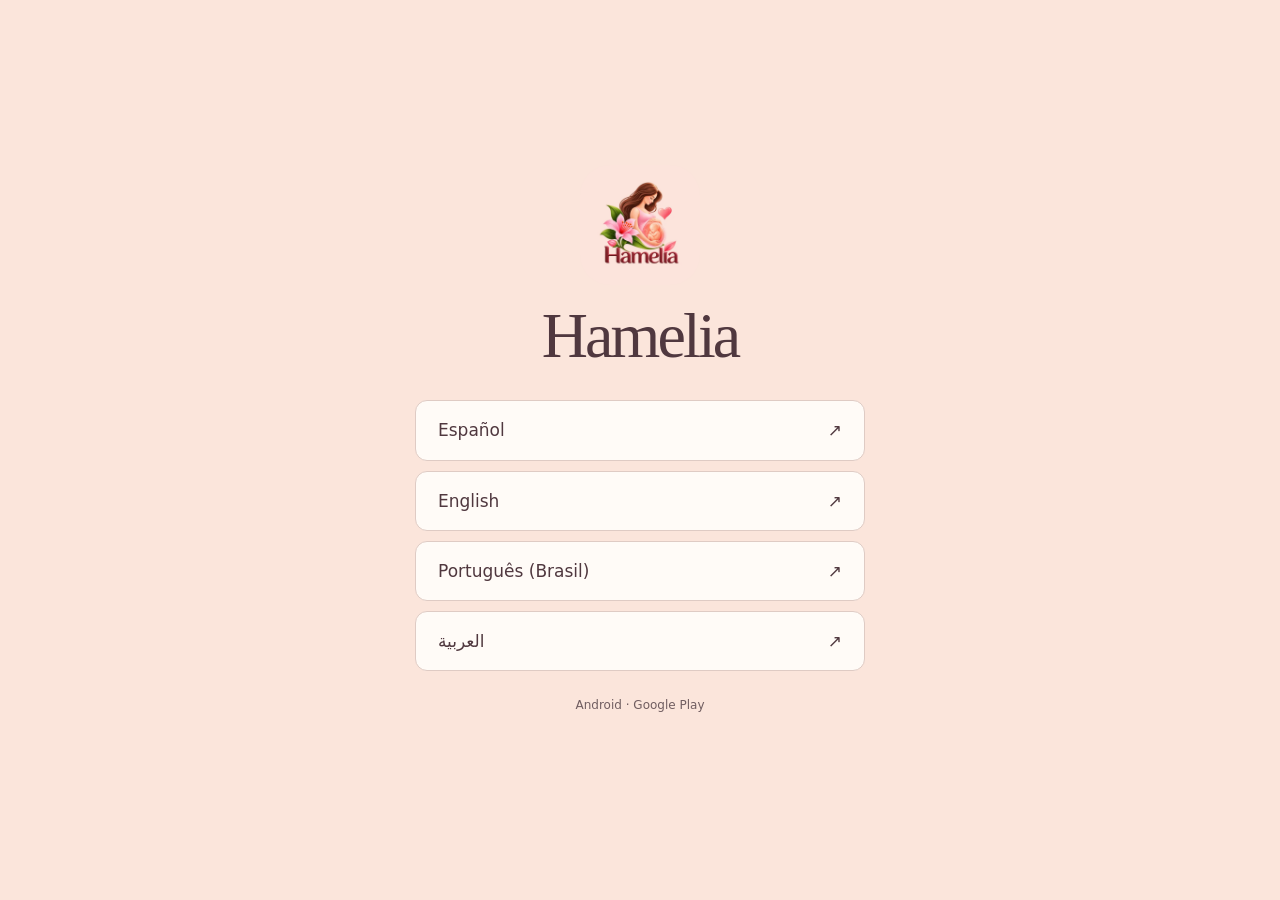
==== index.html @ d96056de "Publicar web de Hamelia en cuatro idiomas" ====
<!doctype html><html lang="und"><head><meta charset="utf-8"><meta name="viewport" content="width=device-width, initial-scale=1"><title>Hamelia</title><meta name="description" content="Hamelia · Android · Español · English · Português (Brasil) · العربية."><link rel="icon" href="assets/favicon.png"><link rel="stylesheet" href="assets/style.css"><meta property="og:title" content="Hamelia"><meta property="og:description" content="Español · English · Português (Brasil) · العربية"><meta property="og:type" content="website"><!-- PUBLIC_URL_START --><meta name="robots" content="index,follow">
<link rel="canonical" href="https://hamelia.es/">
<link rel="alternate" hreflang="es" href="https://hamelia.es/es/">
<link rel="alternate" hreflang="en" href="https://hamelia.es/en/">
<link rel="alternate" hreflang="pt-BR" href="https://hamelia.es/pt-br/">
<link rel="alternate" hreflang="ar" href="https://hamelia.es/ar/">
<link rel="alternate" hreflang="x-default" href="https://hamelia.es/">
<meta property="og:url" content="https://hamelia.es/">
<meta property="og:image" content="https://hamelia.es/assets/brand-banner.webp">
<meta property="og:image:alt" content="Hamelia"><meta property="og:image:width" content="1400"><meta property="og:image:height" content="684">
<!-- PUBLIC_URL_END --></head><body class="selector"><main id="main"><img src="assets/icon.webp" alt="Hamelia" width="120" height="120"><h1>Hamelia</h1><nav aria-label="Elige tu idioma / Choose your language"><a href="es/" lang="es" hreflang="es"><span>Español</span><span aria-hidden="true">↗</span></a><a href="en/" lang="en" hreflang="en"><span>English</span><span aria-hidden="true">↗</span></a><a href="pt-br/" lang="pt-BR" hreflang="pt-BR"><span>Português (Brasil)</span><span aria-hidden="true">↗</span></a><a href="ar/" lang="ar" hreflang="ar"><span>العربية</span><span aria-hidden="true">↗</span></a></nav><p class="fine">Android · Google Play</p></main></body></html>
---- assets/style.css ----
*{box-sizing:border-box}html{scroll-behavior:smooth;scroll-padding-top:2rem}body{margin:0;background:#fffbf7;color:#50383f;font:17px/1.65 system-ui,-apple-system,"Segoe UI",Tahoma,sans-serif}a{color:inherit;text-underline-offset:5px}img{max-width:100%;height:auto;display:block}figure{margin:0}h1,h2,h3,p{margin:0 0 1.2rem}h1,h2{font-family:Georgia,"Times New Roman",serif;font-weight:400;line-height:1.08;letter-spacing:-.045em}h1{font-size:clamp(3.2rem,5.7vw,5.7rem);max-width:12ch}h2{font-size:clamp(2.2rem,3.3vw,3.5rem);max-width:18ch}h3{font-size:1.15rem;line-height:1.3}.wrap{width:min(1140px,calc(100% - 64px));margin-inline:auto}.header{display:flex;justify-content:space-between;align-items:center;padding-block:23px;gap:20px;border-bottom:1px solid #eaddd6}.brand{display:inline-flex;align-items:center;gap:12px;text-decoration:none;font-family:Georgia,serif;font-size:1.8rem;letter-spacing:-.04em}.brand img{width:52px;border-radius:14px}.header nav{display:flex;align-items:center;gap:25px;font-size:.85rem}.header nav>a{text-decoration:none}.language{position:relative}.language summary{cursor:pointer;min-height:44px;display:flex;align-items:center;gap:10px}.language>div{position:absolute;inset-inline-end:0;z-index:5;min-width:200px;background:#fffbf7;padding:12px;box-shadow:0 12px 40px #50383f24;border:1px solid #eaddd6;border-radius:12px}.language a{display:block;padding:8px}.language a[aria-current]{color:#963d51;font-weight:700}.hero{display:grid;grid-template-columns:1.2fr 1fr;gap:70px;align-items:center;padding-block:64px 70px;min-height:720px}.eyebrow{font-size:.72rem;letter-spacing:.2em;font-weight:700;color:#8b4e60;margin-bottom:25px}.lead{max-width:46ch;font-size:1.12rem;color:#705d60}.actions{display:flex;align-items:center;gap:23px;flex-wrap:wrap;margin-top:30px}.button{display:inline-flex;gap:12px;align-items:center;justify-content:center;padding:15px 24px;border-radius:100px;background:#633c49;color:#fff;text-decoration:none;font-size:.94rem;font-weight:600;min-height:52px;line-height:1.4}.button:hover{background:#814e5d}.button span{font-size:1.4rem}.text-link{font-size:.9rem;text-decoration:none}.tag{font-size:.74rem;margin-top:22px;color:#79676b}.hero-visual{position:relative;display:grid;justify-items:center}.halo{position:absolute;z-index:-1;width:115%;aspect-ratio:1;border-radius:50%;background:#fbe5db;top:8%}.phone{width:245px;border:7px solid #50383f;border-radius:33px;overflow:hidden;box-shadow:10px 24px 0 #eadbd366;transform:rotate(3deg);background:#fff}.phone img{width:100%}figcaption{font-size:.68rem;margin-top:22px;color:#79676b;text-align:center}.brand-strip{background:#fae1dc;overflow:hidden;text-align:center}.brand-strip .banner{width:min(740px,100%);margin:auto}.story{display:grid;grid-template-columns:1fr 1fr;align-items:center;gap:90px;padding-block:100px}.story p{max-width:42ch}.rule{height:1px;background:#dfd3cb;margin-block:38px}.illustration{padding:20px;background:#fbe5db;border-radius:46% 46% 24px 24px;overflow:hidden}.illustration img{mix-blend-mode:multiply}.tools-section{background:#f1eee5;padding-block:80px}.section-intro{max-width:640px;margin-bottom:44px}.section-intro h2{max-width:20ch}.tools-grid{display:grid;grid-template-columns:repeat(3,1fr);gap:0 42px}.tools-grid article{border-top:1px solid #d1cbbf;padding-block:25px}.tools-grid p{font-size:.94rem}.tool-no{font-family:Georgia,serif;font-size:.9rem;color:#897f6b;display:block;margin-bottom:16px}.fine{font-size:.75rem;color:#77676b;max-width:80ch;margin-top:18px}.album{display:grid;grid-template-columns:1fr 1fr;gap:110px;align-items:center;padding-block:90px}.album figure{display:grid;justify-items:center;background:#f8ede6;border-radius:24px;padding:30px}.album-shot{max-height:420px;width:auto;border-radius:15px;box-shadow:0 10px 25px #50383f12}.closing{display:grid;grid-template-columns:1.3fr .7fr;gap:70px;align-items:center;border-radius:28px;background:#fbe5db;padding:50px 70px;margin-bottom:80px}.closing h2{font-size:clamp(2.5rem,4vw,4rem)}.closing-image{max-height:370px;width:auto;margin:auto;border-radius:14px}.footer{border-top:1px solid #eaddd6;padding-block:32px 45px}.languages,.footer-links{display:flex;flex-wrap:wrap;gap:15px 25px;margin-top:20px;font-size:.82rem}.languages a[aria-current]{font-weight:700}.prose{max-width:820px;padding-block:80px;min-height:60vh}.prose h1{font-size:3.7rem;max-width:100%;margin-bottom:32px}.prose h2{font-size:2rem;margin-top:40px}.contact{font-size:clamp(1rem,3vw,1.6rem);overflow-wrap:anywhere}.selector{min-height:100vh;display:grid;place-items:center;background:#fbe5db;padding:32px}.selector main{width:min(450px,100%);text-align:center}.selector img{margin:0 auto 16px;border-radius:30px}.selector h1{font-size:4rem;max-width:none}.selector p{color:#705d60}.selector nav{display:grid;gap:10px;margin-top:30px}.selector nav a{display:flex;justify-content:space-between;padding:15px 22px;background:#fffbf7;border:1px solid #dfcbc4;border-radius:12px;text-decoration:none}.selector .fine{margin-top:25px}.skip{position:absolute;top:-100px;z-index:10;background:#fff;padding:12px}.skip:focus{top:0}:focus-visible{outline:3px solid #47725a;outline-offset:5px}a:hover{text-decoration:underline}[dir=rtl] h1,[dir=rtl] h2{font-family:Tahoma,"Segoe UI",sans-serif;letter-spacing:0;line-height:1.5}[dir=rtl] .eyebrow{letter-spacing:0}[dir=rtl] .phone{transform:rotate(-3deg)}[dir=rtl] .hero{gap:45px}[dir=rtl] h1{font-size:clamp(2.8rem,4.8vw,4.8rem);max-width:13ch}[dir=rtl] h2{font-size:2.6rem}@media(max-width:760px){.wrap{width:calc(100% - 36px)}.header{padding-block:14px}.header nav{gap:12px}.header nav>a{display:none}.hero{grid-template-columns:1fr;gap:40px;padding-block:44px 45px;min-height:0}.hero-copy{max-width:580px}.hero h1{max-width:13ch}.hero-visual{padding-top:10px}.phone{width:230px}.halo{width:min(350px,100%);top:7%}.hero-visual figcaption{margin-top:20px}.story{grid-template-columns:1fr;gap:35px;padding-block:60px}.illustration{max-width:440px;margin:auto}.tools-section{padding-block:55px}.tools-grid{grid-template-columns:1fr 1fr;gap:0 25px}.album{grid-template-columns:1fr;gap:35px;padding-block:60px}.album figure{order:2}.closing{grid-template-columns:1fr;padding:32px 25px;gap:30px;margin-bottom:50px}.closing-image{max-height:330px}.closing .fine{max-width:40ch}.prose{padding-block:45px}.prose h1{font-size:2.8rem}[dir=rtl] h1{max-width:100%;font-size:3.1rem}[dir=rtl] h2{font-size:2.2rem}.eyebrow{margin-bottom:18px}.brand-strip .banner{min-height:140px;object-fit:cover}}@media(max-width:370px){.actions{gap:17px}.tools-grid{grid-template-columns:1fr}.header .brand{font-size:1.5rem}.header nav{font-size:.75rem}.brand img{width:42px}h1{font-size:2.9rem}}@media(prefers-reduced-motion:reduce){html{scroll-behavior:auto}}
/* V1 correction: localized opening banner, real V8 multiples and photo memories. */
.brand-banner{display:grid;grid-template-columns:1fr 1fr;align-items:center;max-width:940px;text-align:center;padding-block:18px;background:radial-gradient(ellipse at 20% 50%,#fff3e9 0,transparent 65%)}
.brand-banner img{max-height:290px;width:auto;justify-self:center}.brand-banner p{font-family:Georgia,serif;font-size:clamp(1.2rem,2.2vw,2rem);line-height:1.3;margin:0}.brand-banner .banner-name{font-size:clamp(3rem,5vw,4.7rem);color:#963d51;margin-bottom:12px}.hero{min-height:0;padding-top:50px}
.multiples{display:grid;grid-template-columns:repeat(2,minmax(0,1fr));gap:12px;padding:22px;border-radius:32px}.multiples figure{min-width:0;background:#fff9f3;border-radius:20px;overflow:hidden}.multiples img{width:100%}.multiples figcaption{margin:0;padding-bottom:8px;font-family:Georgia,serif;font-size:1rem;color:#633c49}
.album-composition{position:relative}.memory-photos{display:grid;grid-template-columns:1fr 1fr;gap:12px;margin-bottom:24px}.memory-photos img{aspect-ratio:1;object-fit:cover;border:7px solid #fffaf5;box-shadow:0 5px 15px #50383f20;transform:rotate(-5deg)}.memory-photos img+img{transform:rotate(5deg)}.album-composition .album-shot{max-height:340px}.footer-links a{overflow-wrap:anywhere} .hero>* , .story>* , .album>* , .closing>*{min-width:0}
[dir=rtl] .brand-banner p{font-family:Tahoma,"Segoe UI",sans-serif;line-height:1.6}[dir=rtl] .brand-banner .banner-name{font-family:Georgia,serif}[dir=rtl] .memory-photos img{transform:rotate(5deg)}[dir=rtl] .memory-photos img+img{transform:rotate(-5deg)}
@media(max-width:760px){.header{flex-wrap:wrap}.header nav{flex-wrap:wrap;justify-content:flex-end;margin-inline-start:auto}.header nav>a{display:inline}.brand-banner img{max-height:220px}.brand-banner{gap:12px;padding-block:20px}.brand-banner p{font-size:1.1rem}.brand-banner .banner-name{font-size:2.7rem}.multiples{width:100%}.story{gap:30px}}
@media(max-width:420px){.header .brand img{width:38px}.header .brand{font-size:1.5rem}.header nav{font-size:.75rem;gap:12px}.brand-banner{grid-template-columns:1fr 1fr}.brand-banner img{max-height:170px}.brand-banner .banner-name{font-size:2.1rem}.brand-banner p{font-size:.9rem}.tools-grid{grid-template-columns:1fr}.button{padding-inline:18px}}

/* Memories occupy empty cells of the unchanged 540x1200 album screenshot. */
.album-screen{position:relative;width:min(100%,189px);aspect-ratio:540/1200;direction:ltr}
.album-screen .album-shot{display:block;width:100%;max-height:none;height:auto}
.album-screen .album-memory{position:absolute;width:45.185185%;height:auto;aspect-ratio:1;object-fit:cover;border:0;border-radius:0;box-shadow:none;transform:none}
.album-screen .album-memory--booties{left:51.111111%;top:17.083333%}
.album-screen .album-memory--preparations{left:3.703704%;top:38.416667%}
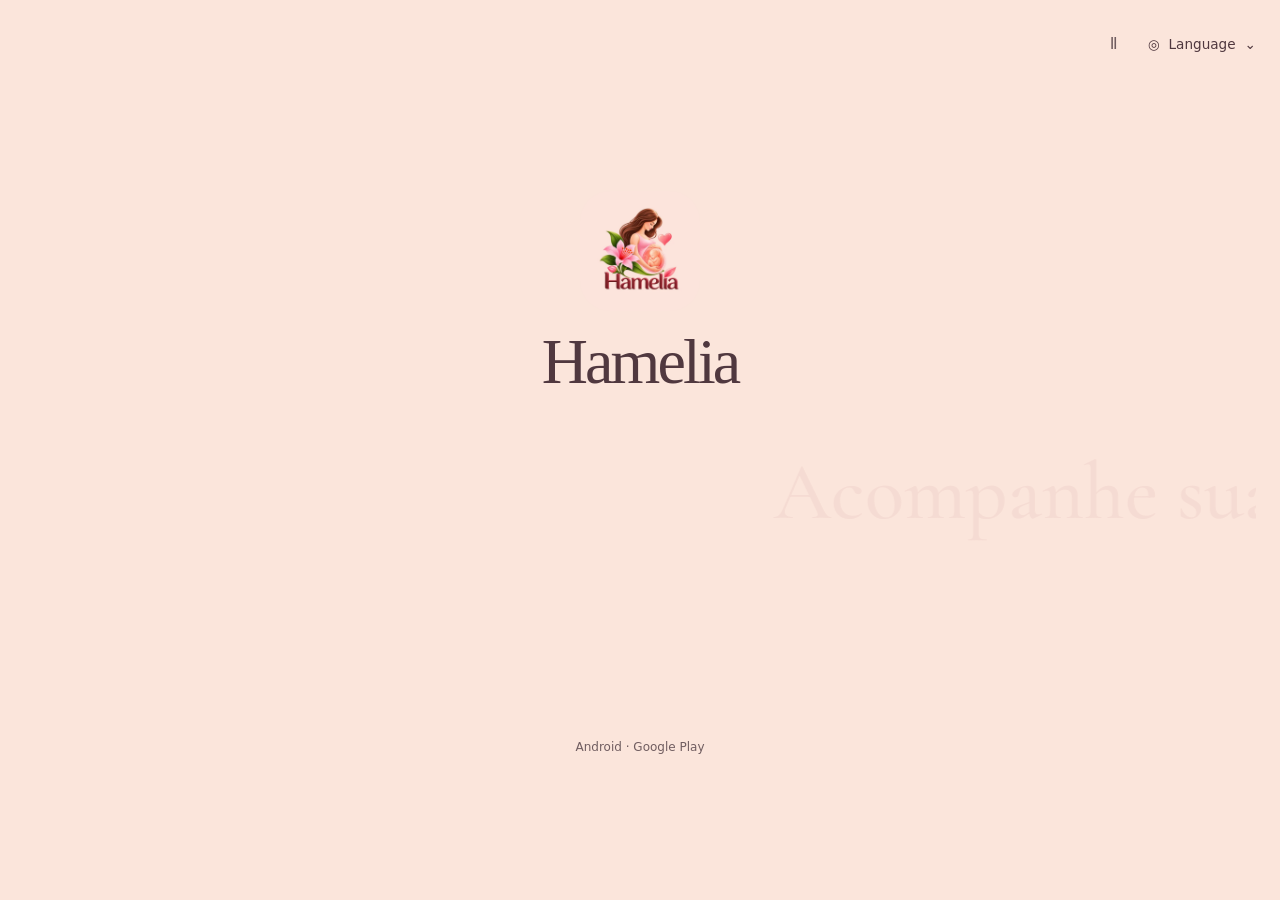
==== commit 897d62da: "Actualizar portada con composición animada multilingüe" ====
--- a/index.html
+++ b/index.html
@@ -8,4 +8,4 @@
 <meta property="og:url" content="https://hamelia.es/">
 <meta property="og:image" content="https://hamelia.es/assets/brand-banner.webp">
 <meta property="og:image:alt" content="Hamelia"><meta property="og:image:width" content="1400"><meta property="og:image:height" content="684">
-<!-- PUBLIC_URL_END --></head><body class="selector"><main id="main"><img src="assets/icon.webp" alt="Hamelia" width="120" height="120"><h1>Hamelia</h1><nav aria-label="Elige tu idioma / Choose your language"><a href="es/" lang="es" hreflang="es"><span>Español</span><span aria-hidden="true">↗</span></a><a href="en/" lang="en" hreflang="en"><span>English</span><span aria-hidden="true">↗</span></a><a href="pt-br/" lang="pt-BR" hreflang="pt-BR"><span>Português (Brasil)</span><span aria-hidden="true">↗</span></a><a href="ar/" lang="ar" hreflang="ar"><span>العربية</span><span aria-hidden="true">↗</span></a></nav><p class="fine">Android · Google Play</p></main></body></html>+<!-- PUBLIC_URL_END --><link rel="stylesheet" href="assets/selector.css"><script src="assets/selector.js" defer></script></head><body class="selector selector-motion"><header class="selector-controls"><button class="motion-toggle" type="button" aria-label="Pause animation / Reanudar animación" aria-pressed="false" hidden><span aria-hidden="true">Ⅱ</span></button><details class="language"><summary aria-label="Language / Idioma / Idioma / اللغة"><span aria-hidden="true">◎</span><span>Language</span><span aria-hidden="true">⌄</span></summary><nav aria-label="Language / Idioma / Idioma / اللغة"><a href="ar/" lang="ar" hreflang="ar" dir="rtl">العربية</a><a href="en/" lang="en" hreflang="en">English</a><a href="es/" lang="es" hreflang="es">Español</a><a href="pt-br/" lang="pt-BR" hreflang="pt-BR">Português (Brasil)</a></nav></details></header><main id="main"><img src="assets/icon.webp" alt="Hamelia" width="120" height="120"><h1>Hamelia</h1><div class="phrase-stage" aria-hidden="true"><p class="phrase" lang="en" dir="ltr">Your pregnancy, week by week</p></div><p class="fine">Android · Google Play</p><noscript><p class="fine">Language · Idioma · اللغة ↗</p></noscript></main></body></html>
--- a/assets/selector.css
+++ b/assets/selector.css
@@ -0,0 +1,48 @@
+/* Root selector only. Existing background, logo and internal pages remain unchanged. */
+.selector-motion{position:relative;padding:100px 24px 32px}
+.selector-motion main{width:100%;max-width:none}
+.selector-controls{position:absolute;top:22px;right:24px;display:flex;align-items:center;gap:12px;z-index:10}
+.selector-controls .language summary{font-size:.85rem;gap:9px;list-style:none}
+.selector-controls .language summary::-webkit-details-marker{display:none}
+.selector-controls .language nav{position:absolute;right:0;top:100%;display:block;min-width:210px;margin:5px 0 0;padding:10px;background:#fffbf7;border:1px solid #dfcbc4;border-radius:12px}
+.selector-controls .language nav a{display:block;border:0;border-radius:6px;background:transparent;padding:10px 12px;font-size:.92rem;text-align:start}
+.selector-controls .language nav a:hover{background:#fbe5db}
+.motion-toggle{border:0;background:transparent;color:#705d60;font:inherit;font-size:1rem;min-width:44px;min-height:44px;cursor:pointer;border-radius:50%}
+.motion-toggle[hidden]{display:none}
+/* Freely licensed fonts served from this site, without third-party requests. */
+@font-face{font-family:HameliaCaveat;src:url('fonts/caveat.ttf') format('truetype');font-weight:400 700;font-display:swap}
+@font-face{font-family:HameliaQuicksand;src:url('fonts/quicksand.ttf') format('truetype');font-weight:300 700;font-display:swap}
+@font-face{font-family:HameliaCormorant;src:url('fonts/cormorant.ttf') format('truetype');font-weight:300 700;font-display:swap}
+@font-face{font-family:HameliaNaskh;src:url('fonts/noto-naskh-arabic.ttf') format('truetype');font-weight:400 700;font-display:swap}
+.phrase-stage{position:relative;width:100%;height:286px;margin-top:30px;isolation:isolate;overflow:hidden;background:transparent;border:0;box-shadow:none}
+.selector-motion .phrase{position:absolute;left:0;right:auto;top:17%;width:max-content;max-width:none;margin:0;padding:0 10px;font-family:HameliaCaveat,cursive;font-size:96px;line-height:1.65;font-weight:500;color:#875363;white-space:nowrap;letter-spacing:0;opacity:1;will-change:transform}
+.selector-motion .phrase[lang="en"]{top:25%;font-family:HameliaQuicksand,sans-serif;font-size:80px;font-weight:400;line-height:1.45;color:#76616d;letter-spacing:-.025em}
+.selector-motion .phrase[lang="pt-BR"]{top:11%;font-family:HameliaCormorant,serif;font-size:91px;font-weight:500;line-height:1.5;color:#963d51}
+.selector-motion .phrase[dir="rtl"]{top:13%;font-family:HameliaNaskh,serif;font-size:88px;font-weight:500;line-height:1.85;letter-spacing:0;color:#795664;direction:rtl}
+.selector-motion .fine{margin-top:25px;margin-inline:auto}
+@media(max-width:760px){
+ .selector-motion .phrase{font-size:52px;top:22%}
+ .selector-motion .phrase[lang="en"]{font-size:38px;top:29%}
+ .selector-motion .phrase[lang="pt-BR"]{font-size:47px;top:20%}
+ .selector-motion .phrase[dir="rtl"]{font-size:46px;top:18%}
+}
+@media(max-width:370px){.selector-motion{padding-inline:20px}.selector-controls{top:14px;right:20px}}
+@media(prefers-reduced-motion:reduce){
+ .selector-motion .phrase{position:absolute;left:0;width:100%;max-width:100%;white-space:normal;text-align:center;transform:none!important;will-change:auto;font-size:clamp(34px,6vw,80px)}
+ .selector-motion .phrase[lang="en"],.selector-motion .phrase[lang="pt-BR"],.selector-motion .phrase[dir="rtl"]{font-size:clamp(31px,5.6vw,76px)}
+}
+
+/* V5: two safe horizontal bands; one intact, shaped text node per label. */
+.selector-motion .phrase{font-size:84px;line-height:1.35;visibility:hidden;will-change:transform,opacity}
+.selector-motion .phrase[lang="en"]{font-size:70px;line-height:1.4}
+.selector-motion .phrase[lang="pt-BR"]{font-size:82px;line-height:1.4}
+.selector-motion .phrase[dir="rtl"]{font-size:69px;line-height:1.65}
+@media(max-width:760px){
+ .selector-motion .phrase{font-size:52px}
+ .selector-motion .phrase[lang="en"]{font-size:39px}
+ .selector-motion .phrase[lang="pt-BR"]{font-size:49px}
+ .selector-motion .phrase[dir="rtl"]{font-size:46px}
+}
+@media(prefers-reduced-motion:reduce){
+ .selector-motion .phrase,.selector-motion .phrase[lang="en"],.selector-motion .phrase[lang="pt-BR"],.selector-motion .phrase[dir="rtl"]{width:100%;max-width:100%;white-space:normal;font-size:clamp(25px,4.5vw,54px);line-height:1.4;opacity:1;will-change:auto}
+}
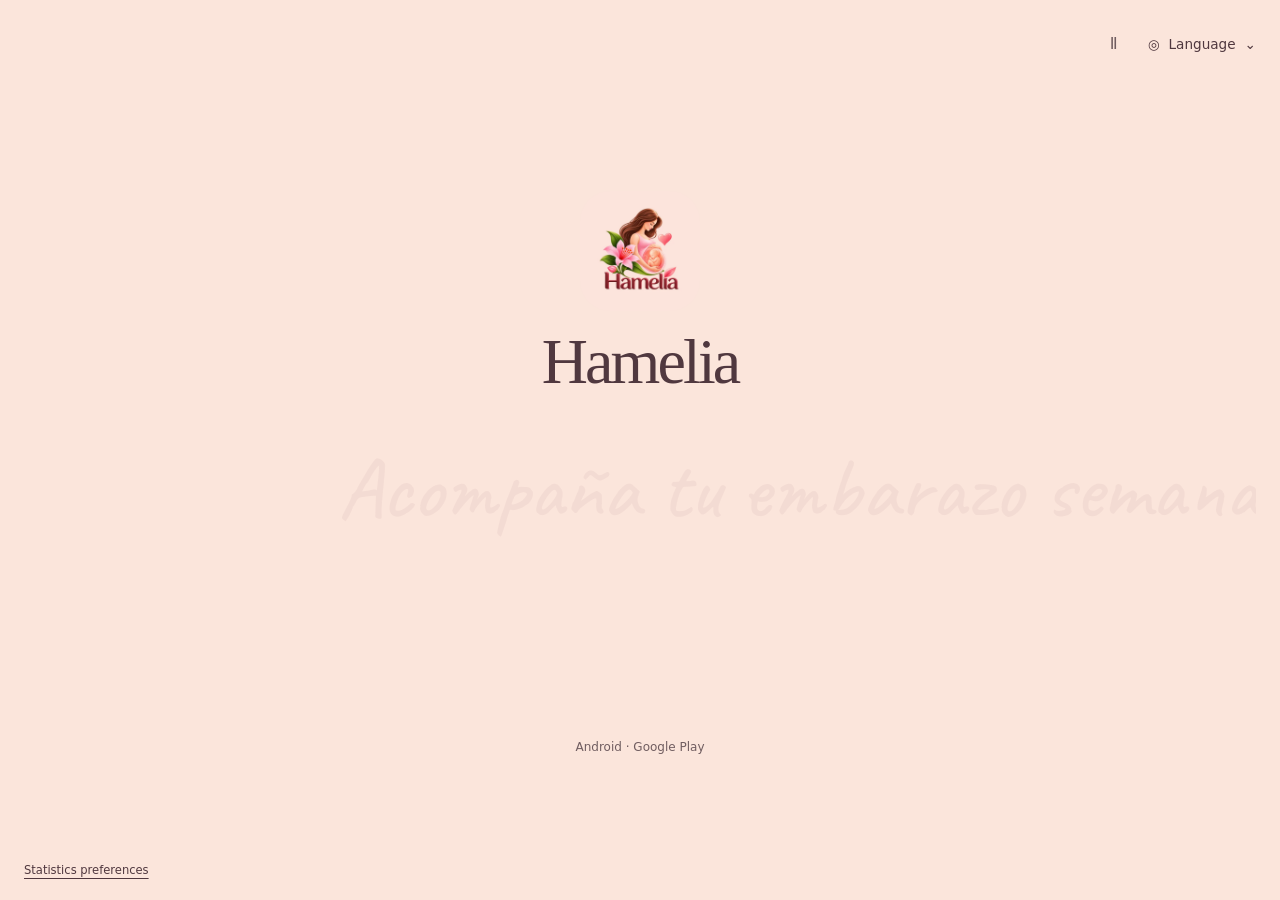
==== commit 3a029f84: "Add Cloudflare Web Analytics with prior consent" ====
--- a/index.html
+++ b/index.html
@@ -8,4 +8,4 @@
 <meta property="og:url" content="https://hamelia.es/">
 <meta property="og:image" content="https://hamelia.es/assets/brand-banner.webp">
 <meta property="og:image:alt" content="Hamelia"><meta property="og:image:width" content="1400"><meta property="og:image:height" content="684">
-<!-- PUBLIC_URL_END --><link rel="stylesheet" href="assets/selector.css"><script src="assets/selector.js" defer></script></head><body class="selector selector-motion"><header class="selector-controls"><button class="motion-toggle" type="button" aria-label="Pause animation / Reanudar animación" aria-pressed="false" hidden><span aria-hidden="true">Ⅱ</span></button><details class="language"><summary aria-label="Language / Idioma / Idioma / اللغة"><span aria-hidden="true">◎</span><span>Language</span><span aria-hidden="true">⌄</span></summary><nav aria-label="Language / Idioma / Idioma / اللغة"><a href="ar/" lang="ar" hreflang="ar" dir="rtl">العربية</a><a href="en/" lang="en" hreflang="en">English</a><a href="es/" lang="es" hreflang="es">Español</a><a href="pt-br/" lang="pt-BR" hreflang="pt-BR">Português (Brasil)</a></nav></details></header><main id="main"><img src="assets/icon.webp" alt="Hamelia" width="120" height="120"><h1>Hamelia</h1><div class="phrase-stage" aria-hidden="true"><p class="phrase" lang="en" dir="ltr">Your pregnancy, week by week</p></div><p class="fine">Android · Google Play</p><noscript><p class="fine">Language · Idioma · اللغة ↗</p></noscript></main></body></html>+<!-- PUBLIC_URL_END --><link rel="stylesheet" href="assets/selector.css"><script src="assets/selector.js" defer></script><link rel="stylesheet" href="assets/analytics.css"><script src="assets/analytics.js" defer></script></head><body class="selector selector-motion"><header class="selector-controls"><button class="motion-toggle" type="button" aria-label="Pause animation / Reanudar animación" aria-pressed="false" hidden><span aria-hidden="true">Ⅱ</span></button><details class="language"><summary aria-label="Language / Idioma / Idioma / اللغة"><span aria-hidden="true">◎</span><span>Language</span><span aria-hidden="true">⌄</span></summary><nav aria-label="Language / Idioma / Idioma / اللغة"><a href="ar/" lang="ar" hreflang="ar" dir="rtl">العربية</a><a href="en/" lang="en" hreflang="en">English</a><a href="es/" lang="es" hreflang="es">Español</a><a href="pt-br/" lang="pt-BR" hreflang="pt-BR">Português (Brasil)</a></nav></details></header><main id="main"><img src="assets/icon.webp" alt="Hamelia" width="120" height="120"><h1>Hamelia</h1><div class="phrase-stage" aria-hidden="true"><p class="phrase" lang="en" dir="ltr">Your pregnancy, week by week</p></div><p class="fine">Android · Google Play</p><noscript><p class="fine">Language · Idioma · اللغة ↗</p></noscript></main><button type="button" class="hamelia-privacy-entry" data-statistics-preferences>Statistics preferences</button></body></html>
--- a/assets/analytics.css
+++ b/assets/analytics.css
@@ -0,0 +1,14 @@
+/* Scoped privacy controls; existing site and animation styles are unchanged. */
+.hamelia-privacy-entry{border:0;background:transparent;color:inherit;font:inherit;font-size:.82rem;text-decoration:underline;text-underline-offset:4px;cursor:pointer;padding:8px 0;min-height:44px}
+.selector .hamelia-privacy-entry{position:absolute;bottom:8px;inset-inline-start:24px;font-size:.72rem}
+.hamelia-privacy-dialog{position:fixed;inset:0;margin:auto;width:min(620px,calc(100% - 32px));max-height:calc(100dvh - 32px);overflow:auto;border:1px solid #dfcbc4;border-radius:18px;background:#fffbf7;color:#50383f;padding:24px;font:16px/1.6 system-ui,-apple-system,"Segoe UI",Tahoma,sans-serif;text-align:start;z-index:100}
+.hamelia-privacy-dialog::backdrop{background:#50383f45}
+.hamelia-privacy-dialog h2{font:500 1.5rem/1.4 system-ui,-apple-system,"Segoe UI",Tahoma,sans-serif;letter-spacing:0;margin:0 0 14px;max-width:none}
+.hamelia-privacy-dialog p{margin:0 0 14px;color:#50383f;font-size:.94rem}
+.hamelia-privacy-actions{display:grid;grid-template-columns:1fr 1fr;gap:12px;margin-block:16px}
+.hamelia-privacy-actions button{font:600 .94rem/1.4 system-ui,sans-serif;background:#633c49;color:white;border:1px solid #633c49;border-radius:22px;min-height:48px;padding:10px 16px;cursor:pointer}
+.hamelia-privacy-actions button:disabled{opacity:.5;cursor:not-allowed}
+.hamelia-privacy-bottom{display:flex;align-items:center;justify-content:space-between;gap:16px;flex-wrap:wrap}
+.hamelia-privacy-close{font:inherit;border:1px solid #dfcbc4;border-radius:18px;padding:8px 16px;background:transparent;color:#50383f;cursor:pointer;min-height:44px}
+.hamelia-privacy-note{font-size:.8rem!important}
+@media(max-width:400px){.hamelia-privacy-dialog{padding:18px}.hamelia-privacy-actions{grid-template-columns:1fr}.selector .hamelia-privacy-entry{inset-inline-start:20px}}
